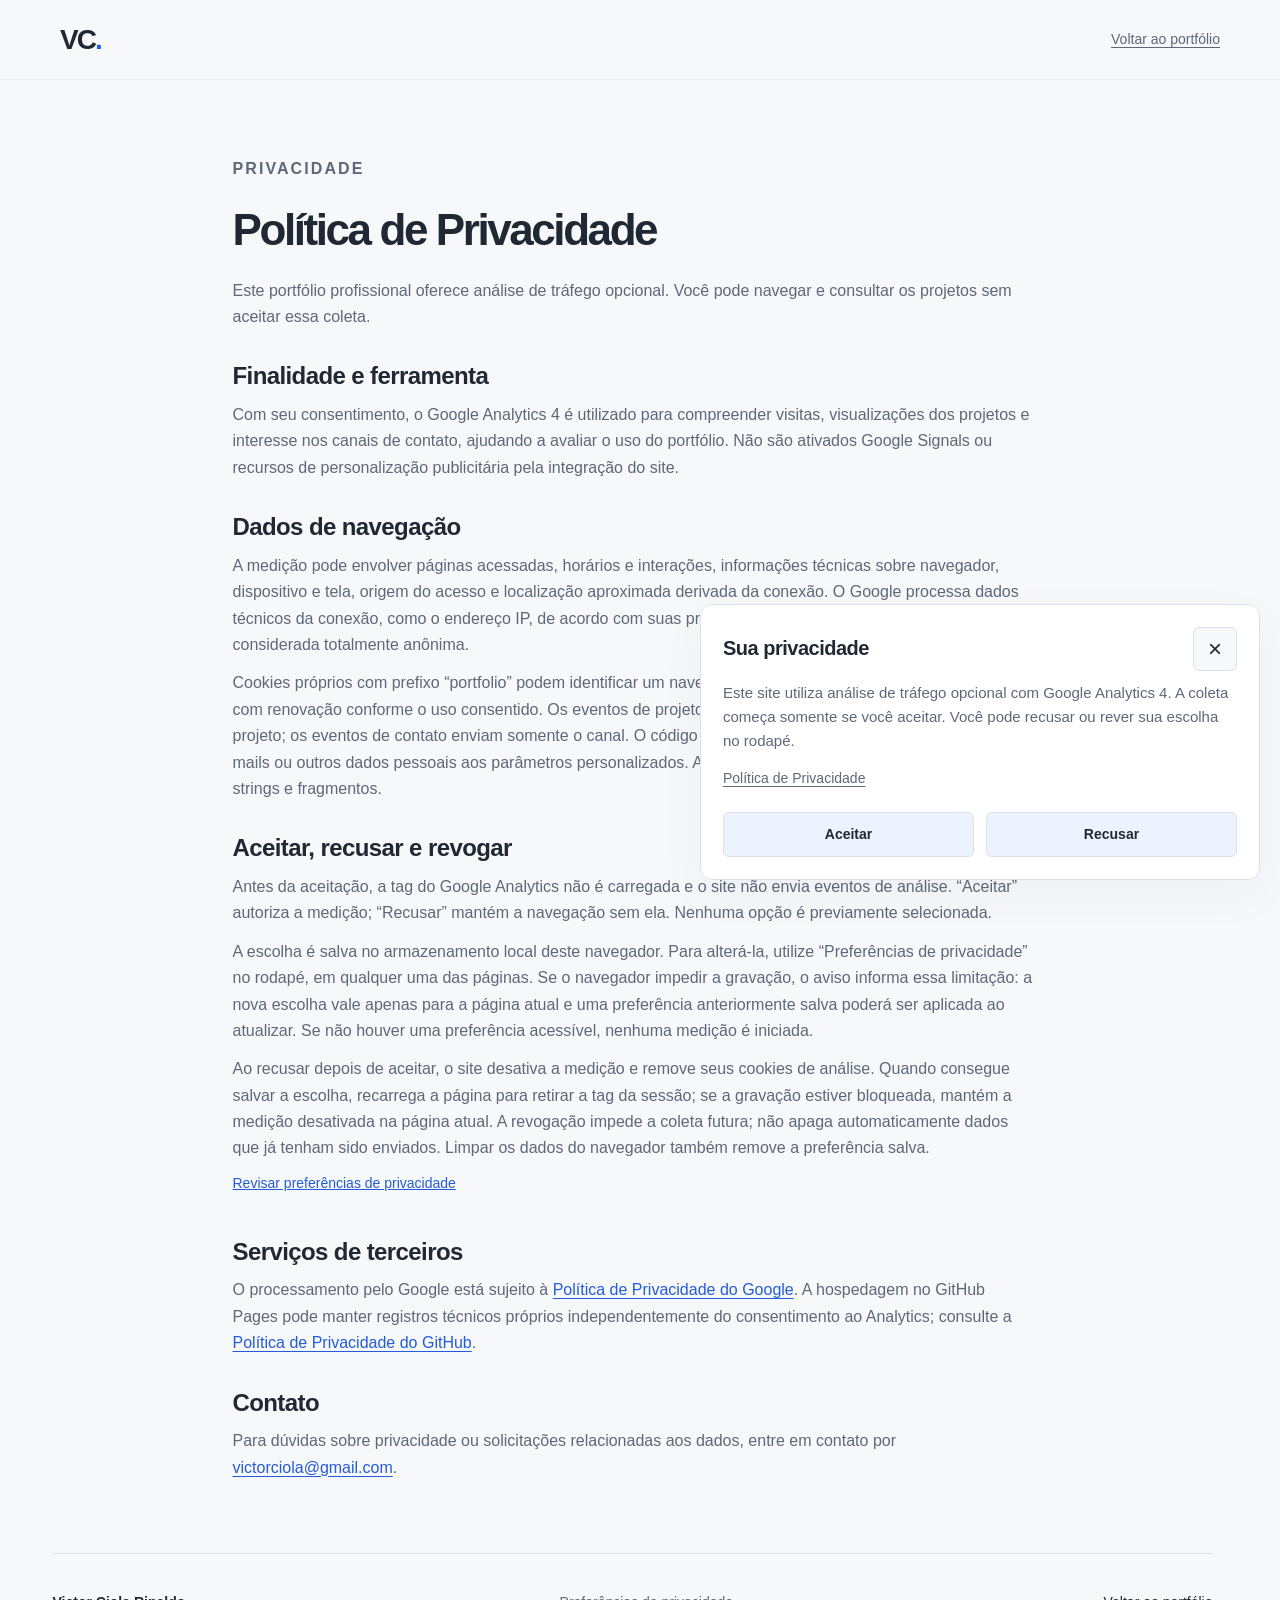
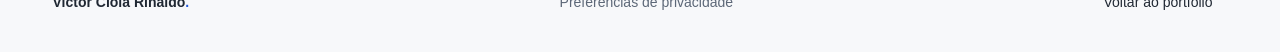
==== privacidade.html @ f7242437 "Integração Google Analytics 4 e privacidade" ====
<!doctype html>
<html lang="pt-BR">
<head>
  <meta charset="utf-8">
  <meta name="viewport" content="width=device-width, initial-scale=1">
  <meta name="theme-color" content="#f6f7f9">
  <title>Política de Privacidade | Victor Ciola Rinaldo</title>
  <meta name="description" content="Como o portfólio de Victor Ciola Rinaldo utiliza análise de tráfego opcional e como gerenciar seu consentimento.">
  <link rel="canonical" href="https://victorciola-collab.github.io/Portf-lio/privacidade.html">
  <link rel="icon" href="assets/images/favicon.svg" type="image/svg+xml">
  <link rel="stylesheet" href="assets/css/styles.css">
  <script src="assets/js/analytics.js" defer></script>
</head>
<body>
  <a class="skip-link" href="#conteudo">Pular para o conteúdo</a>
  <header class="site-header"><div class="container header-inner"><a class="brand" href="./" aria-label="Victor Ciola Rinaldo — voltar ao portfólio">VC<span>.</span></a><a class="privacy-link" href="./">Voltar ao portfólio</a></div></header>
  <main id="conteudo" class="container privacy-document">
    <p class="eyebrow">Privacidade</p>
    <h1>Política de Privacidade</h1>
    <p>Este portfólio profissional oferece análise de tráfego opcional. Você pode navegar e consultar os projetos sem aceitar essa coleta.</p>
    <h2>Finalidade e ferramenta</h2>
    <p>Com seu consentimento, o Google Analytics 4 é utilizado para compreender visitas, visualizações dos projetos e interesse nos canais de contato, ajudando a avaliar o uso do portfólio. Não são ativados Google Signals ou recursos de personalização publicitária pela integração do site.</p>
    <h2>Dados de navegação</h2>
    <p>A medição pode envolver páginas acessadas, horários e interações, informações técnicas sobre navegador, dispositivo e tela, origem do acesso e localização aproximada derivada da conexão. O Google processa dados técnicos da conexão, como o endereço IP, de acordo com suas próprias políticas. A coleta não deve ser considerada totalmente anônima.</p>
    <p>Cookies próprios com prefixo “portfolio” podem identificar um navegador de forma pseudônima por até 180 dias, com renovação conforme o uso consentido. Os eventos de projetos enviam somente o identificador e o nome do projeto; os eventos de contato enviam somente o canal. O código do site não adiciona nomes de visitantes, e-mails ou outros dados pessoais aos parâmetros personalizados. As URLs enviadas pelo site excluem query strings e fragmentos.</p>
    <h2>Aceitar, recusar e revogar</h2>
    <p>Antes da aceitação, a tag do Google Analytics não é carregada e o site não envia eventos de análise. “Aceitar” autoriza a medição; “Recusar” mantém a navegação sem ela. Nenhuma opção é previamente selecionada.</p>
    <p>A escolha é salva no armazenamento local deste navegador. Para alterá-la, utilize “Preferências de privacidade” no rodapé, em qualquer uma das páginas. Se o navegador impedir a gravação, o aviso informa essa limitação: a nova escolha vale apenas para a página atual e uma preferência anteriormente salva poderá ser aplicada ao atualizar. Se não houver uma preferência acessível, nenhuma medição é iniciada.</p>
    <p>Ao recusar depois de aceitar, o site desativa a medição e remove seus cookies de análise. Quando consegue salvar a escolha, recarrega a página para retirar a tag da sessão; se a gravação estiver bloqueada, mantém a medição desativada na página atual. A revogação impede a coleta futura; não apaga automaticamente dados que já tenham sido enviados. Limpar os dados do navegador também remove a preferência salva.</p>
    <button type="button" class="privacy-control" data-consent-review>Revisar preferências de privacidade</button>
    <h2>Serviços de terceiros</h2>
    <p>O processamento pelo Google está sujeito à <a href="https://policies.google.com/privacy?hl=pt-BR" target="_blank" rel="noopener noreferrer">Política de Privacidade do Google</a>. A hospedagem no GitHub Pages pode manter registros técnicos próprios independentemente do consentimento ao Analytics; consulte a <a href="https://docs.github.com/en/site-policy/privacy-policies/github-general-privacy-statement" target="_blank" rel="noopener noreferrer">Política de Privacidade do GitHub</a>.</p>
    <h2>Contato</h2>
    <p>Para dúvidas sobre privacidade ou solicitações relacionadas aos dados, entre em contato por <a href="mailto:victorciola@gmail.com">victorciola@gmail.com</a>.</p>
  </main>
  <footer class="container footer"><a class="footer-name" href="./">Victor Ciola Rinaldo<span>.</span></a><div class="footer-privacy"><button type="button" class="privacy-control" data-consent-review>Preferências de privacidade</button></div><a href="./">Voltar ao portfólio</a></footer>
  <aside id="analytics-consent" class="consent-panel" role="region" aria-labelledby="consent-title" tabindex="-1" hidden>
    <div class="consent-heading"><h2 id="consent-title">Sua privacidade</h2><button type="button" class="consent-close" data-consent-close aria-label="Fechar aviso de privacidade">×</button></div>
    <p>Este site utiliza análise de tráfego opcional com Google Analytics 4. A coleta começa somente se você aceitar. Você pode recusar ou rever sua escolha no rodapé.</p>
    <a class="privacy-link" href="privacidade.html">Política de Privacidade</a>
    <p class="consent-current" data-consent-current></p>
    <div class="consent-actions"><button type="button" data-consent-choice="accepted">Aceitar</button><button type="button" data-consent-choice="declined">Recusar</button></div>
  </aside>
  <p class="privacy-feedback" role="status" aria-live="polite" data-consent-feedback></p>
  <noscript><p class="noscript-notice">A análise de tráfego permanece desativada sem JavaScript. O conteúdo do portfólio continua disponível.</p></noscript>
</body>
</html>
---- assets/css/styles.css ----
/* Paleta provisória: ajustar estes tokens após a revisão visual. */
:root
{
  --bg:#f7f8fa;
  --surface:#fff;
  --ink:#202833;
  --muted:#5d6878;
  --blue:#245bdb;
  --blue-dark:#1745ad;
  --blue-soft:#edf2ff;
  --line:#dce1e9;
  --radius:16px;
  --shadow:0 16px 48px #2234520a;
  --container:1160px;
  --header:80px;
  --section:112px;
  --font:"Segoe UI",Inter,Helvetica,Arial,sans-serif;
}
*
{
  box-sizing:border-box;
}
html
{
  scroll-behavior:smooth;
  scroll-padding-top:calc(var(--header) + 24px);
  scrollbar-gutter:stable;
}
body
{
  margin:0;
  background:var(--bg);
  color:var(--ink);
  font-family:var(--font);
  font-size:16px;
  line-height:1.65;
  -webkit-font-smoothing:antialiased;
}
body.modal-open
{
  overflow:hidden;
}
button,a
{
  -webkit-tap-highlight-color:transparent;
  touch-action:manipulation;
}
button
{
  font:inherit;
  cursor:pointer;
}
a
{
  color:inherit;
  text-decoration:none;
}
button:focus-visible,a:focus-visible,dialog:focus-visible
{
  outline:3px solid var(--blue);
  outline-offset:5px;
}
::selection
{
  background:#cddcfc;
  color:var(--ink);
}
h1,h2,h3,p,figure
{
  margin:0;
}
h1,h2,h3
{
  line-height:1.15;
  letter-spacing:-.045em;
  font-weight:650;
}
h2
{
  font-size:clamp(32px,calc(26px + 1.25vw),44px);
}
h3
{
  font-size:24px;
}
p
{
  color:var(--muted);
}
ul,ol
{
  margin:0;
  padding:0;
  list-style:none;
}
svg
{
  display:block;
}
.container
{
  width:min(var(--container),calc(100% - 96px));
  margin-inline:auto;
}
.section
{
  padding-block:var(--section);
}
.eyebrow
{
  text-transform:uppercase;
  letter-spacing:.13em;
  font-size:12px;
  font-weight:650;
  color:var(--muted);
  margin-bottom:24px;
}
.skip-link
{
  position:fixed;
  top:-100px;
  left:20px;
  z-index:100;
  padding:12px 20px;
  background:var(--ink);
  color:white;
  border-radius:8px;
}
.skip-link:focus
{
  top:12px;
}
.site-header
{
  height:var(--header);
  position:fixed;
  inset:0 0 auto;
  z-index:30;
  background:#f7f8faf2;
  border-bottom:1px solid #dce1e980;
  backdrop-filter:blur(16px);
}
.header-inner
{
  height:100%;
  display:flex;
  align-items:center;
  justify-content:space-between;
  gap:30px;
}
.brand
{
  font-size:28px;
  letter-spacing:-2px;
  font-weight:750;
  line-height:1;
}
.brand span,.footer-name span
{
  color:var(--blue);
}
.main-nav
{
  display:flex;
  align-items:center;
  gap:27px;
}
.main-nav a
{
  font-size:14px;
  font-weight:550;
  color:var(--muted);
  padding-block:12px;
  position:relative;
}
.main-nav a:hover,.main-nav a[aria-current]
{
  color:var(--blue);
}
.main-nav a[aria-current]:after
{
  content:"";
  position:absolute;
  bottom:4px;
  left:0;
  right:0;
  height:2px;
  background:var(--blue);
  border-radius:2px;
}
.main-nav .nav-contact
{
  color:var(--ink);
  margin-left:12px;
}
.nav-contact span
{
  margin-left:8px;
}
.menu-toggle
{
  display:none;
}
.hero
{
  padding-top:calc(var(--header) + 92px);
  min-height:760px;
  display:grid;
  grid-template-columns:1.2fr 1fr;
  gap:20px 40px;
  position:relative;
  align-items:center;
}
.hero .eyebrow
{
  display:flex;
  gap:12px;
  align-items:center;
  font-size:12px;
  text-transform:none;
  letter-spacing:.035em;
}
.blue-dot
{
  width:7px;
  height:7px;
  border-radius:50%;
  background:var(--blue);
}
h1
{
  font-size:clamp(38px,calc(26px + 2.5vw),62px);
  max-width:650px;
  line-height:1.075;
  letter-spacing:-.055em;
}
h1 span
{
  color:var(--blue);
}
.hero h1
{
  text-wrap:balance;
}
.hero-subtitle
{
  font-size:clamp(22px,calc(16px + 1vw),30px);
  font-weight:650;
  line-height:1.25;
  letter-spacing:-.025em;
  color:var(--ink);
  max-width:500px;
  margin-top:24px;
  text-wrap:balance;
}
.hero-subtitle span
{
  color:var(--blue);
}
.hero-description
{
  font-size:19px;
  line-height:1.6;
  max-width:425px;
  margin-top:28px;
}
.hero-position
{
  font-size:12px;
  margin-top:22px;
  font-weight:550;
  letter-spacing:.025em;
}
.hero-position span
{
  margin-inline:6px;
  color:var(--blue);
}
.hero-actions
{
  display:flex;
  flex-wrap:wrap;
  align-items:center;
  gap:25px;
  margin-top:32px;
}
.button
{
  display:inline-flex;
  align-items:center;
  justify-content:center;
  gap:25px;
  min-height:48px;
  border-radius:6px;
  padding:12px 22px;
  font-size:14px;
  font-weight:600;
  transition:background .2s,transform .2s;
}
.button-primary
{
  background:var(--blue);
  color:white;
}
.button-primary:hover
{
  background:var(--blue-dark);
  transform:translateY(-2px);
}
.social-link
{
  font-size:14px;
  min-height:44px;
  display:inline-flex;
  align-items:center;
  gap:8px;
  white-space:nowrap;
}
.social-link[href]:hover
{
  color:var(--blue);
}
.contact-icon
{
  width:18px;
  height:18px;
  flex-shrink:0;
  color:var(--blue);
  fill:none;
  stroke:currentColor;
  stroke-width:1.5;
  stroke-linecap:round;
  stroke-linejoin:round;
}
.social-link[aria-disabled=true],.contact-links .contact-disabled
{
  color:var(--muted);
  cursor:default;
}
.contact-pending
{
  font-size:12px;
  margin-top:12px;
}
.hero-art
{
  aspect-ratio:460/420;
  position:relative;
  max-width:460px;
  width:100%;
  justify-self:end;
  border-radius:50%;
  background:radial-gradient(circle at 57% 48%,#e4ebfa 0%,#eff3fa88 48%,transparent 72%);
}
.art-grid
{
  position:absolute;
  inset:12%;
  background-image:linear-gradient(#9ba9c421 1px,transparent 1px),linear-gradient(90deg,#9ba9c421 1px,transparent 1px);
  background-size:28px 28px;
  mask-image:radial-gradient(circle,#000,transparent 72%);
}
.art-coordinate
{
  position:absolute;
  right:4%;
  bottom:22%;
  color:#7c8ba3;
  font:10px monospace;
}
.art-source
{
  position:absolute;
  left:4%;
  height:58px;
  width:140px;
  background:#ffffffd9;
  border:1px solid #d8e0ee;
  border-radius:10px;
  display:flex;
  align-items:center;
  gap:14px;
  padding:14px;
  box-shadow:var(--shadow);
  font-size:13px;
  font-weight:550;
}
.source-data
{
  top:25%;
}
.source-process
{
  top:64%;
}
.art-symbol
{
  font-size:23px;
  color:var(--blue);
}
.art-connections
{
  position:absolute;
  inset:0;
  width:100%;
  height:100%;
  color:#8aa6de;
}
.art-output
{
  position:absolute;
  top:37%;
  left:59%;
  width:41%;
  max-width:187px;
  border:1px solid #d0dcf3;
  background:#fff;
  border-radius:12px;
  padding:20px;
  box-shadow:0 16px 40px #224c9b12;
}
.output-mark
{
  display:grid;
  place-items:center;
  background:var(--blue);
  width:36px;
  height:36px;
  color:white;
  border-radius:9px;
  margin-bottom:14px;
  font-size:26px;
}
.art-output strong
{
  display:block;
  font-size:19px;
  letter-spacing:-.04em;
}
.hero-bottom
{
  grid-column:1/-1;
  align-self:end;
  display:flex;
  justify-content:flex-end;
  padding-block:28px;
  border-top:1px solid var(--line);
  font-size:14px;
  color:var(--muted);
  margin-top:55px;
}
.hero-bottom a
{
  display:flex;
  gap:18px;
}
.about-section
{
  background:var(--surface);
  border-block:1px solid var(--line);
}
.about-grid
{
  display:grid;
  grid-template-columns:1fr 1.2fr;
  gap:100px;
}
.about-copy .lead
{
  font-size:24px;
  letter-spacing:-.02em;
  line-height:1.45;
  color:var(--ink);
  margin-bottom:22px;
  max-width:490px;
}
.about-copy>p:not(.lead)
{
  font-size:16px;
  margin-top:16px;
}
.section-heading
{
  display:flex;
  justify-content:space-between;
  align-items:flex-end;
  gap:40px;
  margin-bottom:56px;
}
.solutions-grid
{
  display:grid;
  grid-template-columns:repeat(3,1fr);
  grid-template-rows:repeat(4,auto);
  column-gap:32px;
}
.solution
{
  display:grid;
  grid-template-rows:subgrid;
  grid-row:span 4;
  min-width:0;
  padding-top:26px;
  border-top:1px solid var(--line);
  position:relative;
}
.solution-icon
{
  display:grid;
  place-items:center;
  background:var(--blue-soft);
  border-radius:10px;
  width:49px;
  height:49px;
  color:var(--blue);
  margin-bottom:26px;
}
.solution-icon svg
{
  width:27px;
  height:27px;
  stroke:currentColor;
  fill:none;
  stroke-width:1.5;
  stroke-linecap:round;
  stroke-linejoin:round;
}
.solution-number
{
  position:absolute;
  right:0;
  top:38px;
  font-size:12px;
  letter-spacing:.1em;
  color:var(--muted);
}
.solution h3
{
  font-size:clamp(24px,1.8vw,25px);
  letter-spacing:-.025em;
}
.solution p
{
  font-size:16px;
  line-height:1.75;
  margin-top:15px;
  max-width:300px;
}

.projects-section
{
  background:#f0f3f8;
  border-block:1px solid var(--line);
}
.projects-section .section-heading
{
  margin-bottom:76px;
}
.project
{
  display:grid;
  grid-template-columns:.9fr 1.1fr;
  gap:65px;
  align-items:center;
}
.project+.project
{
  border-top:1px solid #d5dce6;
  margin-top:82px;
  padding-top:82px;
}
.project-reverse
{
  grid-template-columns:1.1fr .9fr;
}
.project-reverse .project-copy
{
  grid-column:2;
  grid-row:1;
}
.project-reverse .project-preview
{
  grid-column:1;
  grid-row:1;
}
.project-category
{
  font-size:12px;
  text-transform:uppercase;
  letter-spacing:.14em;
  color:var(--blue);
  font-weight:650;
  margin-bottom:20px;
}
.project h3
{
  font-size:clamp(32px,calc(26px + 1.4vw),46px);
  line-height:1.08;
  margin-bottom:22px;
}
.project-copy>p:not(.project-category)
{
  font-size:16px;
  max-width:360px;
  line-height:1.65;
}
.project-need
{
  border-left:2px solid #ccd6e9;
  padding-left:17px;
  margin-top:25px;
}
.project-need>span
{
  text-transform:uppercase;
  letter-spacing:.12em;
  font-size:12px;
  font-weight:650;
  color:var(--ink);
}
.project-need p
{
  font-size:14px;
  margin-top:6px;
  max-width:365px;
}
.tags
{
  display:flex;
  flex-wrap:wrap;
  gap:7px;
  margin-top:23px;
}
.tags li
{
  display:inline-flex;
  align-items:center;
  gap:6px;
  min-height:32px;
  font-size:12px;
  line-height:1.5;
  border:1px solid #d4dce9;
  border-radius:4px;
  padding:5px 8px;
  color:#48576e;
  background:#ffffff70;
}
.detail-button
{
  border:0;
  border-bottom:1px solid #9eb5e7;
  background:none;
  color:var(--blue);
  padding:10px 0;
  min-height:44px;
  display:flex;
  gap:42px;
  align-items:center;
  font-size:14px;
  font-weight:650;
  margin-top:25px;
  transition:gap .2s;
}
.detail-button:hover
{
  gap:52px;
}
.project-preview
{
  min-width:0;
  padding:28px;
  background:#e4eaf6;
  border:1px solid #dbe3ef;
  border-radius:var(--radius);
}
.preview-frame
{
  border:1px solid #d8e0ee;
  border-radius:10px;
  background:white;
  box-shadow:0 12px 32px #223e6a0c;
  overflow:hidden;
  transition:transform .3s;
}
.project-preview:hover .preview-frame
{
  transform:translateY(-3px);
}
.preview-top
{
  min-height:52px;
  border-bottom:1px solid #e8ecf3;
  display:flex;
  align-items:center;
  justify-content:space-between;
  gap:8px;
  padding:12px 20px;
}
.mini-brand
{
  font-size:11px;
  color:#27364d;
  font-weight:650;
  display:flex;
  align-items:center;
  gap:8px;
}
.mini-brand i
{
  width:13px;
  height:13px;
  display:inline-block;
  background:var(--blue);
  border-radius:4px;
}
.preview-pill
{
  font-size:8px;
  color:#617089;
  border:1px solid #e1e7f0;
  border-radius:4px;
  padding:3px 7px;
}
.movement-body,.planner-body
{
  padding:25px;
}
.mock-heading>span
{
  font-size:7px;
  font-weight:600;
  letter-spacing:.13em;
  color:#68768c;
  display:block;
  margin-bottom:7px;
}
.mock-heading>strong
{
  font-size:15px;
  letter-spacing:-.025em;
  font-weight:600;
  display:block;
}
.workflow
{
  margin-top:19px;
}
.workflow-start
{
  font-size:9px;
  color:#4f607b;
  padding-left:8px;
  display:flex;
  gap:13px;
  margin-bottom:9px;
}
.workflow ol
{
  position:relative;
}
.workflow ol:before
{
  content:"";
  position:absolute;
  left:16px;
  top:24px;
  bottom:23px;
  width:1px;
  background:#dce5f3;
}
.workflow li
{
  min-height:58px;
  display:flex;
  align-items:center;
  gap:14px;
  padding:8px 10px 8px 4px;
  position:relative;
}
.step-node
{
  flex-shrink:0;
  border:1px solid #d1dceb;
  width:25px;
  height:25px;
  background:#fff;
  border-radius:50%;
  display:grid;
  place-items:center;
  font-size:10px;
  color:#245bdb;
}
.step-done .step-node
{
  background:#eff4ff;
  border-color:#d2def8;
}
.step-active
{
  background:#eff4ff;
  border:1px solid #dbe6fc;
  border-radius:7px;
}
.step-active .step-node
{
  border-color:var(--blue);
  background:var(--blue);
  color:white;
  font-size:7px;
}
.workflow strong
{
  font-size:10px;
  display:block;
  color:#384960;
}
.workflow small
{
  display:block;
  font-size:8px;
  color:var(--muted);
  margin-top:2px;
}
.stage-label
{
  margin-left:auto;
  font-size:7px;
  color:var(--blue);
  background:#e0eaff;
  border-radius:3px;
  padding:3px 6px;
  white-space:nowrap;
}
.mock-foot
{
  margin-top:18px;
  padding-top:13px;
  border-top:1px solid #e9edf3;
  font-size:8px;
  color:var(--muted);
  display:flex;
  gap:7px;
  align-items:center;
}
.project-preview figcaption
{
  font-size:12px;
  color:#586a83;
  display:flex;
  align-items:center;
  gap:7px;
  justify-content:center;
  margin-top:17px;
}
.demo-dot
{
  width:5px;
  height:5px;
  border-radius:50%;
  background:#778caf;
}
.planner-preview
{
  background:#e4eaed;
}
.scenario-tabs
{
  display:flex;
  gap:17px;
  margin-top:22px;
  border-bottom:1px solid #e2e7ef;
  font-size:8px;
  color:#6a7890;
}
.scenario-tabs span
{
  padding-bottom:8px;
}
.scenario-tabs .selected
{
  color:var(--blue);
  border-bottom:2px solid var(--blue);
}
.mock-metrics
{
  display:grid;
  grid-template-columns:1fr 1fr;
  gap:10px;
  margin-top:19px;
}
.mock-metrics>div
{
  padding:10px 13px;
  background:#f6f8fc;
  border:1px solid #e7ecf4;
  border-radius:6px;
}
.mock-metrics small
{
  font-size:8px;
  color:#627189;
  display:block;
}
.mock-metrics strong
{
  font-size:22px;
  font-weight:600;
  line-height:1.5;
  letter-spacing:-.04em;
}
.mock-metrics strong span
{
  font-size:8px;
  color:#6a7890;
  letter-spacing:0;
  font-weight:400;
}
.floorplan
{
  background:#f8fafc;
  border:1px solid #dfe6ef;
  border-radius:5px;
  margin-top:20px;
  padding:14px;
  display:grid;
  grid-template-columns:1fr 1fr;
  gap:12px;
  position:relative;
}
.floor-zone
{
  border:1px solid #d5dfec;
  border-radius:3px;
  background:white;
  padding:10px;
}
.floor-zone>span
{
  font-size:7px;
  color:#62728b;
  display:block;
  margin-bottom:10px;
}
.zone-c
{
  grid-column:1/-1;
}
.desks
{
  display:grid;
  grid-template-columns:repeat(4,1fr);
  gap:6px;
}
.desk
{
  display:block;
  height:14px;
  border:1px solid #c4d4ec;
  border-radius:2px;
  background:#f3f7fd;
}
.desk.filled
{
  background:#8aa9e5;
  border-color:#7d9fdf;
}
.zone-c .desks
{
  grid-template-columns:repeat(8,1fr);
}
.floor-corridor
{
  grid-column:1/-1;
  font-size:6px;
  color:#7c899b;
  text-align:center;
  letter-spacing:.15em;
  text-transform:uppercase;
}
.floor-legend
{
  margin-top:12px;
  display:flex;
  align-items:center;
  gap:13px;
  font-size:7px;
  color:var(--muted);
  flex-wrap:wrap;
}
.floor-legend span
{
  display:flex;
  align-items:center;
  gap:5px;
}
.floor-legend span:last-child
{
  margin-left:auto;
}
.floor-legend i
{
  width:7px;
  height:7px;
  border-radius:1px;
  border:1px solid #b8cce8;
  background:#f3f7fd;
}
.floor-legend .occupied
{
  background:#8aa9e5;
}

.solution-technologies {
  display:flex;
  flex-wrap:wrap;
  align-content:flex-start;
  gap:8px;
  margin-top:24px;
  padding-top:16px;
  border-top:1px solid var(--line);
  align-self:stretch;
}
.tech-tag {
  display:inline-flex;
  align-items:center;
  gap:6px;
  min-height:32px;
  padding:5px 8px;
  border:1px solid var(--line);
  border-radius:4px;
  background:#f1f3f7;
  color:var(--muted);
  font-size:12px;
  line-height:1.5;
  white-space:nowrap;
}
.tech-icon
{
  display:grid;
  place-items:center;
  width:18px;
  height:18px;
  flex-shrink:0;
  color:var(--blue);
}
.tech-icon svg
{
  width:18px;
  height:18px;
  stroke:currentColor;
  fill:none;
  stroke-width:1.5;
  stroke-linecap:round;
  stroke-linejoin:round;
}
.contact-section
{
  padding-block:105px 90px;
}
.contact-grid
{
  display:grid;
  grid-template-columns:1.4fr 1fr;
  gap:100px;
}
.contact-section h2
{
  font-size:clamp(36px,calc(28px + 2vw),58px);
}
.contact-section h2 span
{
  color:var(--blue);
}
.contact-description
{
  margin-top:24px;
  max-width:480px;
}
.contact-links a,.contact-links .contact-disabled
{
  min-height:80px;
  display:grid;
  grid-template-columns:18px minmax(0,1fr) 16px;
  align-items:center;
  gap:12px;
  padding-block:16px;
  border-bottom:1px solid var(--line);
  font-size:16px;
}
.contact-info
{
  min-width:0;
}
.contact-label
{
  display:block;
  font-weight:550;
}
.contact-address
{
  display:block;
  font-size:14px;
  line-height:1.5;
  color:var(--muted);
  margin-top:2px;
  overflow-wrap:anywhere;
}
.contact-arrow
{
  justify-self:end;
}
.contact-links a[href]:hover
{
  color:var(--blue);
}
.contact-links small
{
  display:block;
  font-size:12px;
  color:var(--muted);
  margin-top:16px;
}
.footer
{
  border-top:1px solid var(--line);
  padding-block:27px;
  display:flex;
  align-items:center;
  justify-content:space-between;
  gap:20px;
}
.footer-name
{
  font-size:14px;
  font-weight:650;
}
.footer>a:last-child
{
  font-size:14px;
}
.footer>a:last-child span
{
  margin-left:14px;
}
dialog
{
  padding:0;
  max-width:800px;
  width:calc(100% - 40px);
  max-height:calc(100dvh - 48px);
  border:1px solid #dce3ee;
  border-radius:18px;
  background:white;
  color:var(--ink);
  box-shadow:0 30px 100px #10203a30;
  overscroll-behavior:contain;
}
dialog::backdrop
{
  background:#14223a80;
  backdrop-filter:blur(5px);
}
.dialog-header
{
  position:sticky;
  top:0;
  z-index:2;
  display:flex;
  align-items:center;
  justify-content:space-between;
  border-bottom:1px solid var(--line);
  background:#fffffffa;
  padding:14px 30px;
}
.dialog-header .eyebrow
{
  margin:0;
  font-size:12px;
}
.dialog-close
{
  border:1px solid var(--line);
  border-radius:50%;
  background:#f5f7fb;
  color:var(--ink);
  font-size:26px;
  line-height:1;
  width:44px;
  height:44px;
  display:grid;
  place-items:center;
}
.dialog-close:hover
{
  background:var(--blue-soft);
}
.dialog-content
{
  padding:32px 40px 40px;
}
.dialog-content h2
{
  font-size:clamp(30px,calc(24px + 1vw),38px);
  margin-bottom:16px;
}
.dialog-summary
{
  font-size:16px;
  max-width:600px;
}
.dialog-content .tags
{
  margin-top:20px;
}
.case-block
{
  margin-top:30px;
  padding-top:24px;
  border-top:1px solid var(--line);
}
.case-block h3
{
  font-size:18px;
  letter-spacing:-.02em;
  margin-bottom:12px;
}
.case-block p,.case-block li
{
  font-size:15px;
  color:var(--muted);
}
.case-block ul
{
  display:grid;
  grid-template-columns:1fr 1fr;
  gap:9px 24px;
}
.case-block li
{
  padding-left:14px;
  position:relative;
}
.case-block li:before
{
  content:"";
  position:absolute;
  left:0;
  top:9px;
  width:4px;
  height:4px;
  background:var(--blue);
  border-radius:50%;
}
.case-flow
{
  display:flex;
  flex-wrap:wrap;
  gap:8px;
  margin-top:14px;
}
.case-flow span
{
  font-size:12px;
  background:var(--blue-soft);
  color:var(--blue-dark);
  padding:6px 10px;
  border-radius:4px;
}
.case-flow span:not(:last-child):after
{
  content:" →";
  margin-left:6px;
}
.case-visual .project-preview
{
  max-width:480px;
  margin:18px auto 0;
}
.case-visual>p
{
  font-size:12px;
}
.noscript-notice
{
  padding:20px;
  text-align:center;
  font-size:14px;
}
.reveal-ready
{
  opacity:0;
  transform:translateY(12px);
  transition:opacity .6s,transform .6s;
}
.reveal-ready.is-visible
{
  opacity:1;
  transform:none;
}
@media(min-width:1500px)
{
  .hero
  {
    min-height:830px;
    padding-top:200px
  }
}
@media(max-width:1050px)
{
  :root
  {
    --section:88px
  }
  .container
  {
    width:calc(100% - 64px)
  }
  .main-nav
  {
    gap:18px
  }

  .hero
  {
    gap:20px;
    min-height:700px;
    padding-top:160px
  }

  .hero-position
  {
    max-width:360px;
  }
  .hero-actions
  {
    gap:17px
  }
  .art-source
  {
    width:125px;
    font-size:11px
  }
  .art-output
  {
    padding:17px
  }
  .about-grid
  {
    gap:55px
  }
  .project,.project-reverse
  {
    gap:38px
  }
  .project-preview
  {
    padding:19px
  }
  .movement-body,.planner-body
  {
    padding:20px
  }
  .contact-grid
  {
    gap:60px
  }
}
@media(max-width:800px)
{
  :root
  {
    --header:68px;
    --section:72px
  }
  .container
  {
    width:calc(100% - 48px)
  }
  .menu-toggle
  {
    display:flex;
    flex-direction:column;
    justify-content:center;
    gap:6px;
    width:44px;
    height:44px;
    border:1px solid var(--line);
    border-radius:6px;
    background:transparent;
    align-items:center
  }
  .menu-toggle span
  {
    width:18px;
    height:1.5px;
    background:var(--ink);
    transition:transform .2s
  }
  .menu-toggle[aria-expanded=true] span:first-child
  {
    transform:translateY(3.75px) rotate(45deg)
  }
  .menu-toggle[aria-expanded=true] span:last-child
  {
    transform:translateY(-3.75px) rotate(-45deg)
  }
  .main-nav
  {
    display:none;
    position:absolute;
    top:calc(var(--header) - 1px);
    left:0;
    right:0;
    background:var(--bg);
    padding:15px 24px 24px;
    box-shadow:0 18px 25px #2637540a;
    border-bottom:1px solid var(--line);
    max-height:calc(100dvh - var(--header));
    overflow-y:auto
  }
  .main-nav.is-open
  {
    display:flex;
    flex-direction:column;
    gap:0;
    align-items:stretch
  }
  .main-nav a
  {
    padding:12px 10px;
    min-height:46px
  }
  .main-nav a[aria-current]:after
  {
    left:0;
    right:auto;
    top:17px;
    bottom:17px;
    width:2px;
    height:auto
  }
  .main-nav .nav-contact
  {
    margin:0
  }
  .hero
  {
    grid-template-columns:1fr 0.8fr;
    min-height:630px;
    padding-top:130px;
    gap:16px
  }

  .hero-description
  {
    font-size:16px;
    margin-top:22px
  }
  .hero-position
  {
    line-height:1.9
  }
  .hero-position span
  {
    margin:0 3px
  }
  .hero-actions
  {
    gap:14px;
    flex-wrap:wrap
  }
  .button
  {
    padding:12px 17px;
    gap:16px
  }
  .art-source
  {
    height:47px;
    width:104px;
    padding:10px;
    gap:9px;
    font-size:9px
  }
  .art-symbol
  {
    font-size:20px
  }
  .art-output
  {
    padding:12px
  }
  .art-output strong
  {
    font-size:15px
  }
  .output-mark
  {
    width:30px;
    height:30px;
    font-size:21px;
    margin-bottom:10px
  }
  .art-coordinate
  {
    font-size:7px
  }
  .hero-bottom
  {
    margin-top:30px;
  }
  .about-grid
  {
    grid-template-columns:1fr;
    gap:32px
  }
  .about-copy
  {
    max-width:630px
  }
  .section-heading
  {
    margin-bottom:40px;
    gap:25px
  }
  .solutions-grid
  {
    grid-template-columns:1fr;
    grid-template-rows:none;
    gap:32px
  }
  .solution
  {
    display:block;
    grid-row:auto
  }
  .solution p
  {
    max-width:630px
  }

.project,.project-reverse
  {
    grid-template-columns:1fr;
    gap:32px
  }
  .project-reverse .project-copy,.project-reverse .project-preview
  {
    grid-column:auto;
    grid-row:auto
  }
  .project-preview
  {
    width:100%;
    max-width:560px;
    justify-self:center
  }
  .project-copy>p:not(.project-category),.project-need p
  {
    max-width:630px
  }
  .project h3 br
  {
    display:none
  }

  .project-preview
  {
    padding:14px
  }
  .preview-top
  {
    padding:11px 13px
  }
  .mini-brand
  {
    font-size:9px;
    gap:6px
  }
  .preview-pill
  {
    font-size:6px
  }
  .movement-body,.planner-body
  {
    padding:15px
  }
  .mock-heading>strong
  {
    font-size:12px
  }
  .workflow li
  {
    gap:9px;
    min-height:52px
  }
  .workflow strong
  {
    font-size:9px
  }
  .workflow small
  {
    font-size:7px
  }
  .stage-label
  {
    font-size:6px;
    padding:3px
  }
  .step-node
  {
    width:22px;
    height:22px
  }
  .workflow ol:before
  {
    left:14px
  }
  .mock-foot
  {
    font-size:7px
  }
  .project-preview figcaption
  {
    text-align:center
  }
  .mock-metrics
  {
    gap:7px
  }
  .mock-metrics>div
  {
    padding:8px
  }
  .mock-metrics small
  {
    font-size:7px
  }
  .mock-metrics strong
  {
    font-size:19px
  }
  .mock-metrics strong span
  {
    font-size:6px
  }
  .floorplan
  {
    padding:9px;
    gap:7px
  }
  .floor-zone
  {
    padding:7px
  }
  .desks
  {
    gap:4px
  }
  .desk
  {
    height:11px
  }
  .floor-legend
  {
    gap:7px
  }
  .floor-legend span:last-child
  {
    margin-left:0
  }
  .contact-grid
  {
    gap:40px
  }
  .contact-section
  {
    padding-block:72px
  }
}
@media(max-width:600px)
{
  :root
  {
    --section:64px
  }
  .container
  {
    width:calc(100% - 40px)
  }
  .hero
  {
    grid-template-columns:1fr;
    padding-top:115px;
    min-height:auto;
    gap:12px
  }
  .hero-copy
  {
    position:relative;
    z-index:1
  }
  .hero .eyebrow
  {
    margin-bottom:24px
  }
  h1
  {
    max-width:490px
  }
  .hero-description
  {
    max-width:320px;
    font-size:16px
  }
  .hero-position
  {
    max-width:none;
  }
  .hero-actions
  {
    gap:22px;
    margin-top:26px
  }

  .hero-art
  {
    justify-self:center;
    max-width:330px;
    margin-top:10px;
    aspect-ratio:460/380
  }
  .art-source
  {
    width:112px;
    height:48px;
    font-size:10px;
    left:3%
  }
  .art-symbol
  {
    font-size:21px
  }
  .art-output
  {
    padding:15px;
    top:35%
  }
  .art-output strong
  {
    font-size:16px
  }
  .art-coordinate
  {
    font-size:8px
  }
  .hero-bottom
  {
    gap:16px;
    margin-top:0;
    padding-block:22px
  }
  .hero-bottom>a
  {
    gap:9px;
    align-items:center;
    white-space:nowrap
  }

  .about-copy .lead
  {
    font-size:21px
  }

  .section-heading
  {
    display:block;
    margin-bottom:34px
  }
  .solutions-grid
  {
    grid-template-columns:1fr;
    gap:30px
  }
  .solution
  {
    padding-left:0;
    padding-top:24px;
    min-height:150px
  }
  .solution-icon
  {
    position:absolute;
    left:0;
    top:26px;
    width:45px;
    height:45px
  }
  .solution-number
  {
    top:31px
  }
  .solution h3
  {
    padding-left:61px;
    padding-right:24px
  }
  .solution p
  {
    max-width:none;
    margin-top:20px
  }

.projects-section .section-heading
  {
    margin-bottom:46px
  }
  .project,.project-reverse
  {
    grid-template-columns:1fr;
    gap:30px
  }
  .project-reverse .project-copy,.project-reverse .project-preview
  {
    grid-column:auto;
    grid-row:auto
  }

  .project h3 br
  {
    display:none
  }
  .project-copy>p:not(.project-category)
  {
    max-width:none;
  }
  .project-need p
  {
    max-width:none;
  }
  .project+.project
  {
    padding-top:52px;
    margin-top:52px
  }
  .project-preview
  {
    padding:20px
  }
  .preview-top
  {
    padding:13px 17px
  }
  .mini-brand
  {
    font-size:10px
  }
  .preview-pill
  {
    font-size:7px
  }
  .movement-body,.planner-body
  {
    padding:20px
  }
  .mock-heading>strong
  {
    font-size:14px
  }
  .workflow li
  {
    min-height:56px;
    gap:12px
  }

  .workflow strong
  {
    font-size:10px
  }
  .workflow small
  {
    font-size:8px
  }
  .stage-label
  {
    font-size:7px
  }
  .step-node
  {
    width:25px;
    height:25px
  }
  .workflow ol:before
  {
    left:16px
  }
  .mock-foot
  {
    font-size:7px
  }

  .mock-metrics small
  {
    font-size:8px
  }
  .mock-metrics strong
  {
    font-size:23px
  }
  .mock-metrics strong span
  {
    font-size:7px
  }
  .floorplan
  {
    padding:13px;
    gap:10px
  }
  .floor-zone
  {
    padding:9px
  }
  .desk
  {
    height:13px
  }
  .floor-legend
  {
    gap:11px
  }
  .contact-grid
  {
    grid-template-columns:1fr;
    gap:30px
  }

  .contact-links
  {
    max-width:none
  }
  .footer
  {
    padding-block:23px
  }

  dialog
  {
    width:calc(100% - 20px);
    max-height:calc(100dvh - 20px);
    border-radius:12px
  }
  .dialog-header
  {
    padding:12px 20px
  }
  .dialog-content
  {
    padding:26px 22px 30px
  }

  .case-block ul
  {
    grid-template-columns:1fr
  }
  .case-block
  {
    margin-top:24px;
    padding-top:20px
  }

}
@media(max-width:360px)
{
  .container
  {
    width:calc(100% - 32px)
  }
  .hero-actions
  {
    gap:17px
  }

  .project-preview
  {
    padding:12px
  }
  .movement-body,.planner-body
  {
    padding:15px
  }

}
@media(prefers-reduced-motion:reduce)
{
  html
  {
    scroll-behavior:auto
  }
  *,*::before,*::after
  {
    transition:none!important;
    animation:none!important
  }
  .reveal-ready
  {
    opacity:1;
    transform:none
  }
  .project-preview:hover .preview-frame,.button-primary:hover
  {
    transform:none
  }
}
.project-copy
{
  min-width:0
}

/* Privacidade: componentes adicionais, sem alterar as seções do portfólio. */
.footer { flex-wrap:wrap; }
.footer-privacy { display:flex; flex-wrap:wrap; align-items:center; gap:8px 20px; }
.privacy-link,.privacy-control { font:inherit; font-size:14px; color:var(--muted); }
.privacy-link { text-decoration:underline; text-underline-offset:3px; }
.privacy-control { border:0; background:none; padding:8px 0; min-height:44px; }
.privacy-link:hover,.privacy-control:hover { color:var(--blue); }
.consent-panel {
  position:fixed; right:20px; bottom:20px; z-index:40;
  width:min(560px,calc(100% - 40px)); max-height:calc(100dvh - 100px);
  overflow-y:auto; padding:22px; border:1px solid var(--line); border-radius:12px;
  background:var(--surface); color:var(--ink); box-shadow:var(--shadow);
}
.consent-panel[hidden] { display:none; }
.consent-panel:focus-visible { outline:3px solid var(--blue); outline-offset:3px; }
.consent-heading { display:flex; justify-content:space-between; align-items:center; gap:16px; margin-bottom:10px; }
.consent-heading h2 { font-size:20px; letter-spacing:-.025em; }
.consent-close { width:44px; height:44px; flex-shrink:0; border:1px solid var(--line); border-radius:6px; background:var(--bg); color:var(--ink); font-size:24px; line-height:1; }
.consent-panel p { font-size:15px; line-height:1.6; }
.consent-panel .privacy-link { display:inline-block; margin-top:10px; padding-block:4px; }
.consent-current:not(:empty) { margin-top:12px; font-size:13px; }
.consent-actions { display:flex; gap:12px; margin-top:18px; }
.consent-actions button { flex:1; min-height:44px; padding:10px 16px; font-size:14px; font-weight:600; border:1px solid var(--line); border-radius:6px; background:var(--blue-soft); color:var(--ink); }
.consent-actions button:hover { border-color:var(--blue); }
.privacy-feedback { position:absolute; width:1px; height:1px; padding:0; margin:-1px; overflow:hidden; clip-path:inset(50%); white-space:nowrap; }
.privacy-document { padding-top:calc(var(--header) + 64px); padding-bottom:72px; max-width:800px; }
.privacy-document h1 { font-size:clamp(32px,4vw,44px); margin-bottom:24px; }
.privacy-document h2 { font-size:24px; margin-top:32px; margin-bottom:12px; letter-spacing:-.025em; }
.privacy-document p { margin-top:12px; font-size:16px; }
.privacy-document a { color:var(--blue); text-decoration:underline; text-underline-offset:3px; }
.privacy-document .privacy-control { color:var(--blue); text-decoration:underline; }
@media(max-width:800px) {
  .footer-privacy { order:3; flex-basis:100%; }
}
@media(max-width:600px) {
  .consent-panel { right:16px; bottom:16px; width:calc(100% - 32px); padding:16px; }
  .privacy-document { padding-top:calc(var(--header) + 40px); }
}
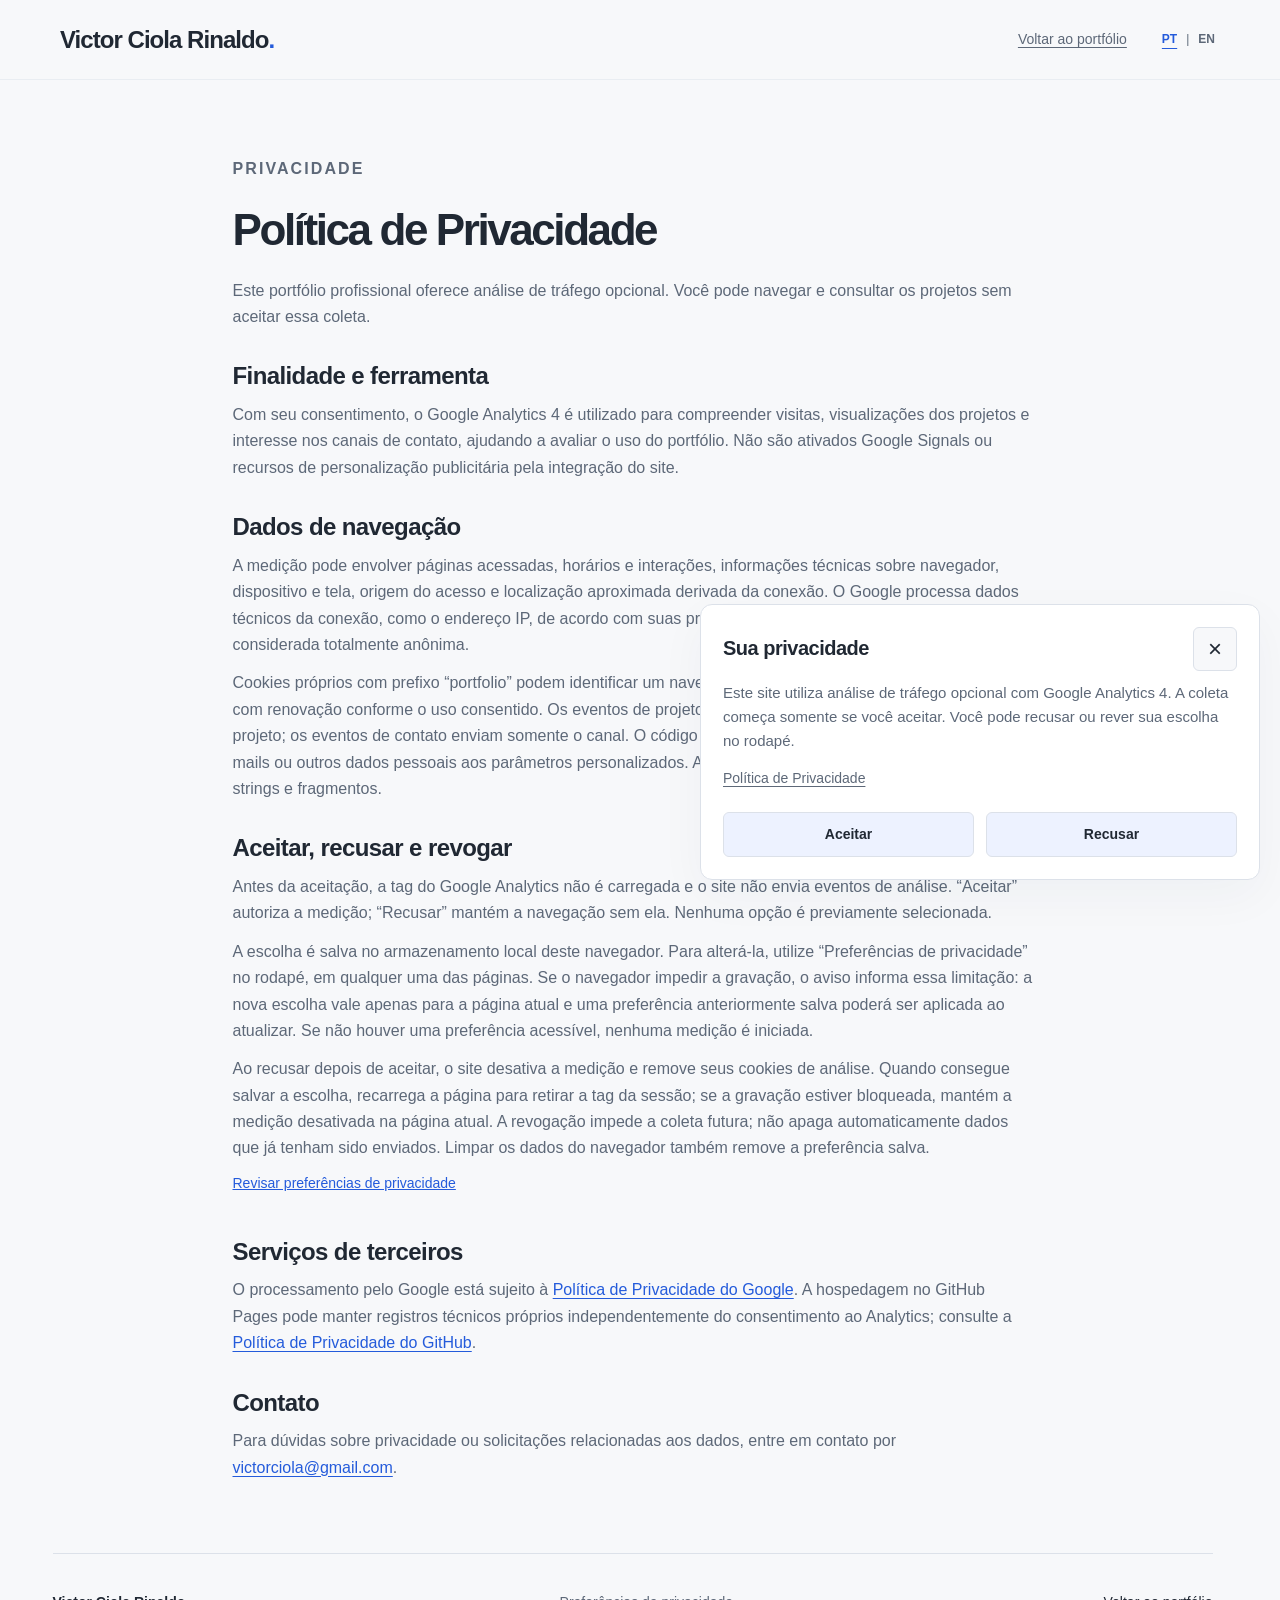
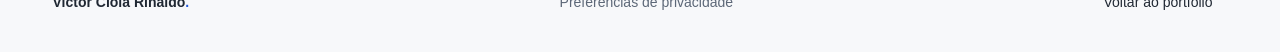
==== commit c272cc2c: "feat: adiciona identidade visual atualizada e suporte bilíngue PT-EN" ====
--- a/privacidade.html
+++ b/privacidade.html
@@ -9,11 +9,13 @@
   <link rel="canonical" href="https://victorciola-collab.github.io/Portf-lio/privacidade.html">
   <link rel="icon" href="assets/images/favicon.svg" type="image/svg+xml">
   <link rel="stylesheet" href="assets/css/styles.css">
+  <script src="assets/js/locales/en.js" defer></script>
+  <script src="assets/js/i18n.js" defer></script>
   <script src="assets/js/analytics.js" defer></script>
 </head>
 <body>
   <a class="skip-link" href="#conteudo">Pular para o conteúdo</a>
-  <header class="site-header"><div class="container header-inner"><a class="brand" href="./" aria-label="Victor Ciola Rinaldo — voltar ao portfólio">VC<span>.</span></a><a class="privacy-link" href="./">Voltar ao portfólio</a></div></header>
+  <header class="site-header"><div class="container header-inner"><a class="brand" href="./" aria-label="Victor Ciola Rinaldo — voltar ao portfólio">Victor Ciola Rinaldo<span>.</span></a><a class="privacy-link" href="./">Voltar ao portfólio</a><div class="language-switch" role="group" aria-label="Idioma"><button type="button" data-language="pt" aria-pressed="true" aria-label="Português">PT</button><span aria-hidden="true">|</span><button type="button" data-language="en" aria-pressed="false" aria-label="English">EN</button></div></div></header>
   <main id="conteudo" class="container privacy-document">
     <p class="eyebrow">Privacidade</p>
     <h1>Política de Privacidade</h1>
--- a/assets/css/styles.css
+++ b/assets/css/styles.css
@@ -150,14 +150,45 @@
 }
 .brand
 {
-  font-size:28px;
-  letter-spacing:-2px;
+  font-size:clamp(18px,2vw,24px);
+  letter-spacing:-.04em;
   font-weight:750;
   line-height:1;
+  white-space:nowrap;
+  flex-shrink:0;
 }
 .brand span,.footer-name span
 {
   color:var(--blue);
+}
+.language-switch
+{
+  display:flex;
+  align-items:center;
+  gap:4px;
+  flex-shrink:0;
+  color:var(--muted);
+  font-size:12px;
+}
+.language-switch button
+{
+  border:0;
+  background:transparent;
+  color:var(--muted);
+  padding:8px 5px;
+  min-height:44px;
+  font-size:12px;
+  font-weight:600;
+}
+.language-switch button[aria-pressed=true]
+{
+  color:var(--blue);
+  text-decoration:underline;
+  text-underline-offset:5px;
+}
+.header-inner > .main-nav,.header-inner > .privacy-link
+{
+  margin-left:auto;
 }
 .main-nav
 {
@@ -1251,6 +1282,74 @@
   background:var(--blue);
   border-radius:50%;
 }
+/* Indicadores exclusivos da seção de resultados do modal de Movimentações. */
+.case-results>p+p
+{
+  margin-top:12px;
+}
+.case-results .case-results-note
+{
+  font-size:12px;
+}
+.case-kpis
+{
+  display:grid;
+  grid-template-columns:repeat(2,minmax(0,1fr));
+  gap:14px;
+  margin:20px 0;
+}
+.case-kpi
+{
+  min-width:0;
+  padding:20px;
+  background:var(--bg);
+  border:1px solid var(--line);
+  border-radius:var(--radius);
+}
+.case-kpi-title
+{
+  display:flex;
+  align-items:center;
+  gap:8px;
+  color:var(--muted);
+  font-size:12px;
+  font-weight:600;
+}
+.case-kpi-title svg
+{
+  flex:none;
+  width:18px;
+  height:18px;
+  fill:none;
+  stroke:var(--blue);
+  stroke-width:1.7;
+  stroke-linecap:round;
+  stroke-linejoin:round;
+}
+.case-kpi-value
+{
+  margin:12px 0 8px;
+  font-size:clamp(22px,calc(18px + .6vw),26px);
+  font-weight:650;
+  letter-spacing:-.035em;
+  line-height:1.2;
+  overflow-wrap:break-word;
+}
+.case-kpi-description
+{
+  margin:0;
+  color:var(--muted);
+  font-size:13px;
+  line-height:1.6;
+}
+@media(max-width:560px)
+{
+  .case-kpis
+  {
+    grid-template-columns:minmax(0,1fr);
+    gap:12px;
+  }
+}
 .case-flow
 {
   display:flex;
@@ -1375,6 +1474,38 @@
   .container
   {
     width:calc(100% - 48px)
+  }
+  .header-inner
+  {
+    gap:16px;
+  }
+  .language-switch
+  {
+    order:2;
+    margin-left:auto;
+  }
+  .menu-toggle
+  {
+    order:3;
+    flex-shrink:0;
+  }
+  .header-inner:has(> .privacy-link)
+  {
+    display:grid;
+    grid-template-columns:minmax(0,1fr) auto;
+    align-content:center;
+    row-gap:0;
+  }
+  .header-inner > .privacy-link
+  {
+    grid-row:2;
+    grid-column:1 / -1;
+    margin-left:0;
+    font-size:12px;
+  }
+  .brand
+  {
+    font-size:clamp(16px,4vw,20px);
   }
   .menu-toggle
   {
@@ -2014,6 +2145,11 @@
 .project-copy
 {
   min-width:0
+}
+
+@media(max-width:420px) {
+  .header-inner { gap:10px; }
+  .header-inner:not(:has(> .privacy-link)) .brand { white-space:normal; max-width:calc(100% - 122px); line-height:1.15; }
 }
 
 /* Privacidade: componentes adicionais, sem alterar as seções do portfólio. */
